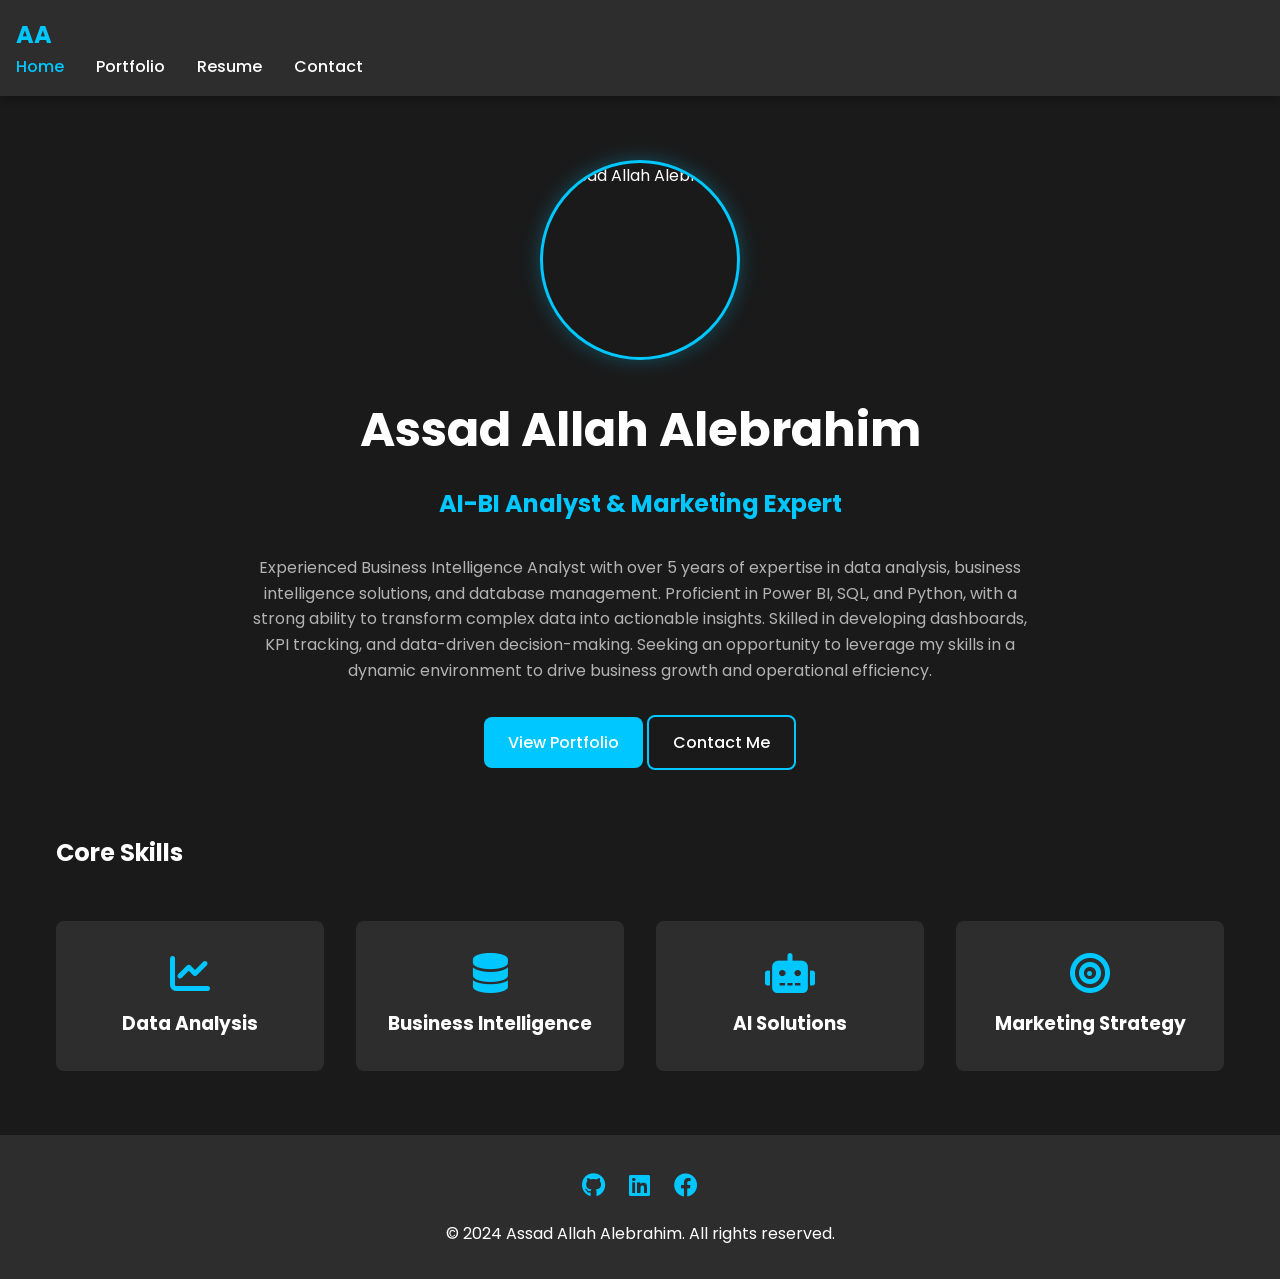
==== index.html @ 518361e7 "Add files via upload" ====
<!DOCTYPE html>
<html lang="en">
<head>
    <meta charset="UTF-8">
    <meta name="viewport" content="width=device-width, initial-scale=1.0">
    <title>Assad Allah Alebrahim - AI-BI Analyst & Marketing Expert</title>
    <link rel="stylesheet" href="css/style.css">
    <link rel="stylesheet" href="https://cdnjs.cloudflare.com/ajax/libs/font-awesome/6.0.0/css/all.min.css">
    <link rel="preconnect" href="https://fonts.googleapis.com">
    <link rel="preconnect" href="https://fonts.gstatic.com" crossorigin>
    <link href="https://fonts.googleapis.com/css2?family=Poppins:wght@300;400;500;600;700&display=swap" rel="stylesheet">
</head>
<body>
    <nav class="navbar">
        <div class="nav-brand">AA</div>
        <div class="nav-toggle">
            <span></span>
            <span></span>
            <span></span>
        </div>
        <ul class="nav-menu">
            <li><a href="index.html" class="active">Home</a></li>
            <li><a href="portfolio.html">Portfolio</a></li>
            <li><a href="resume.html">Resume</a></li>
            <li><a href="contact.html">Contact</a></li>
        </ul>
    </nav>

    <main class="home-container">
        <section class="hero">
            <div class="hero-content">
                <div class="profile-image">
                    <img src="images/profile.jpg" alt="Assad Allah Alebrahim" class="profile-photo">
                </div>
                <h1 class="name">Assad Allah Alebrahim</h1>
                <h2 class="title">AI-BI Analyst & Marketing Expert</h2>
                <div class="bio">
                    <p>Experienced Business Intelligence Analyst with over 5 years of expertise in data analysis, business intelligence solutions, and database management. Proficient in Power BI, SQL, and Python, with a strong ability to transform complex data into actionable insights. Skilled in developing dashboards, KPI tracking, and data-driven decision-making. Seeking an opportunity to leverage my skills in a dynamic environment to drive business growth and operational efficiency.</p>
                </div>
                <div class="cta-buttons">
                    <a href="portfolio.html" class="btn primary">View Portfolio</a>
                    <a href="contact.html" class="btn secondary">Contact Me</a>
                </div>
            </div>
        </section>

        <section class="skills">
            <h2>Core Skills</h2>
            <div class="skills-grid">
                <div class="skill-card">
                    <i class="fas fa-chart-line"></i>
                    <h3>Data Analysis</h3>
                </div>
                <div class="skill-card">
                    <i class="fas fa-database"></i>
                    <h3>Business Intelligence</h3>
                </div>
                <div class="skill-card">
                    <i class="fas fa-robot"></i>
                    <h3>AI Solutions</h3>
                </div>
                <div class="skill-card">
                    <i class="fas fa-bullseye"></i>
                    <h3>Marketing Strategy</h3>
                </div>
            </div>
        </section>
    </main>

    <footer>
        <div class="social-links">
            <a href="https://github.com/assadAllah630" target="_blank"><i class="fab fa-github"></i></a>
            <a href="https://www.linkedin.com/in/assad-allah-alebrahim-6264361b5" target="_blank"><i class="fab fa-linkedin"></i></a>
            <a href="https://www.facebook.com/AssadAllahAlebrahim/" target="_blank"><i class="fab fa-facebook"></i></a>
        </div>
        <p>&copy; 2024 Assad Allah Alebrahim. All rights reserved.</p>
    </footer>

    <script src="js/main.js"></script>
</body>
</html>
---- css/style.css ----
/* Variables */
:root {
    --bg-primary: #1a1a1a;
    --bg-secondary: #2d2d2d;
    --text-primary: #ffffff;
    --text-secondary: #b3b3b3;
    --accent-color: #00c7ff;
    --accent-hover: #33d1ff;
    --danger-color: #ff4444;
    --success-color: #00c851;
    --transition: all 0.3s ease;
    --container-width: 1200px;
    --border-radius: 8px;
}

/* Reset and Base Styles */
* {
    margin: 0;
    padding: 0;
    box-sizing: border-box;
}

html {
    scroll-behavior: smooth;
}

body {
    font-family: 'Poppins', sans-serif;
    background-color: var(--bg-primary);
    color: var(--text-primary);
    line-height: 1.6;
}

a {
    color: var(--accent-color);
    text-decoration: none;
    transition: var(--transition);
}

a:hover {
    color: var(--accent-hover);
}

/* Navigation */
.navbar {
    background-color: var(--bg-secondary);
    padding: 1rem;
    position: fixed;
    width: 100%;
    top: 0;
    z-index: 1000;
    box-shadow: 0 2px 10px rgba(0, 0, 0, 0.3);
}

.nav-brand {
    font-size: 1.5rem;
    font-weight: 700;
    color: var(--accent-color);
}

.nav-toggle {
    display: none;
    flex-direction: column;
    cursor: pointer;
}

.nav-toggle span {
    width: 25px;
    height: 3px;
    background-color: var(--text-primary);
    margin: 2px 0;
    transition: var(--transition);
}

.nav-menu {
    display: flex;
    list-style: none;
    gap: 2rem;
}

.nav-menu a {
    color: var(--text-primary);
    font-weight: 500;
}

.nav-menu a.active {
    color: var(--accent-color);
}

/* Main Container Styles */
main {
    max-width: var(--container-width);
    margin: 6rem auto 2rem;
    padding: 0 1rem;
}

/* Hero Section */
.hero {
    text-align: center;
    padding: 4rem 0;
}

.profile-image {
    width: 200px;
    height: 200px;
    margin: 0 auto 2rem;
    border-radius: 50%;
    overflow: hidden;
    border: 3px solid var(--accent-color);
    box-shadow: 0 0 20px rgba(0, 199, 255, 0.3);
}

.profile-photo {
    width: 100%;
    height: 100%;
    object-fit: cover;
    transition: var(--transition);
}

.profile-image:hover .profile-photo {
    transform: scale(1.05);
}

.hero h1 {
    font-size: 3rem;
    margin-bottom: 1rem;
}

.hero h2 {
    color: var(--accent-color);
    font-size: 1.5rem;
    margin-bottom: 2rem;
}

.bio {
    max-width: 800px;
    margin: 0 auto 2rem;
    color: var(--text-secondary);
}

/* Buttons */
.btn {
    display: inline-block;
    padding: 0.8rem 1.5rem;
    background-color: var(--accent-color);
    color: var(--text-primary);
    border: none;
    border-radius: var(--border-radius);
    cursor: pointer;
    transition: var(--transition);
    font-weight: 500;
}

.btn:hover {
    background-color: var(--accent-hover);
    color: var(--text-primary);
}

.btn.secondary {
    background-color: transparent;
    border: 2px solid var(--accent-color);
}

.btn.secondary:hover {
    background-color: var(--accent-color);
}

/* Skills Section */
.skills-grid {
    display: grid;
    grid-template-columns: repeat(auto-fit, minmax(250px, 1fr));
    gap: 2rem;
    margin-top: 3rem;
}

.skill-card {
    background-color: var(--bg-secondary);
    padding: 2rem;
    border-radius: var(--border-radius);
    text-align: center;
    transition: var(--transition);
}

.skill-card:hover {
    transform: translateY(-5px);
}

.skill-card i {
    font-size: 2.5rem;
    color: var(--accent-color);
    margin-bottom: 1rem;
}

/* Portfolio Page */
.projects-grid {
    display: grid;
    grid-template-columns: repeat(auto-fit, minmax(300px, 1fr));
    gap: 2rem;
    margin-top: 2rem;
}

.project-card {
    background-color: var(--bg-secondary);
    border-radius: var(--border-radius);
    overflow: hidden;
    transition: var(--transition);
}

.project-card:hover {
    transform: translateY(-5px);
}

.project-image {
    width: 100%;
    height: 200px;
    overflow: hidden;
}

.project-image img {
    width: 100%;
    height: 100%;
    object-fit: cover;
}

.project-content {
    padding: 1.5rem;
}

.tech-stack {
    display: flex;
    flex-wrap: wrap;
    gap: 0.5rem;
    margin: 1rem 0;
}

.tech-stack span {
    background-color: var(--bg-primary);
    padding: 0.3rem 0.8rem;
    border-radius: 20px;
    font-size: 0.9rem;
}

/* Resume Page */
.resume-header {
    display: flex;
    justify-content: space-between;
    align-items: center;
    margin-bottom: 3rem;
}

.resume-section {
    margin-bottom: 3rem;
}

.experience-item, .education-item {
    background-color: var(--bg-secondary);
    padding: 1.5rem;
    border-radius: var(--border-radius);
    margin-bottom: 1.5rem;
}

.company, .institution {
    color: var(--accent-color);
    margin-bottom: 0.5rem;
}

.period {
    color: var(--text-secondary);
    font-size: 0.9rem;
    margin-bottom: 1rem;
}

/* Contact Page */
.contact-content {
    display: grid;
    grid-template-columns: 1fr 1fr;
    gap: 3rem;
    margin-top: 2rem;
}

.contact-info {
    display: grid;
    gap: 2rem;
}

.contact-item {
    background-color: var(--bg-secondary);
    padding: 1.5rem;
    border-radius: var(--border-radius);
    text-align: center;
}

.contact-item i {
    font-size: 2rem;
    color: var(--accent-color);
    margin-bottom: 1rem;
}

.contact-form {
    background-color: var(--bg-secondary);
    padding: 2rem;
    border-radius: var(--border-radius);
}

.form-group {
    margin-bottom: 1.5rem;
}

.form-group label {
    display: block;
    margin-bottom: 0.5rem;
}

.form-group input,
.form-group textarea {
    width: 100%;
    padding: 0.8rem;
    background-color: var(--bg-primary);
    border: 1px solid var(--text-secondary);
    border-radius: var(--border-radius);
    color: var(--text-primary);
}

.form-group input:focus,
.form-group textarea:focus {
    outline: none;
    border-color: var(--accent-color);
}

/* Footer */
footer {
    background-color: var(--bg-secondary);
    padding: 2rem 0;
    text-align: center;
    margin-top: 4rem;
}

.social-links {
    display: flex;
    justify-content: center;
    gap: 1.5rem;
    margin-bottom: 1rem;
}

.social-links a {
    font-size: 1.5rem;
}

/* Responsive Design */
@media (max-width: 768px) {
    .nav-toggle {
        display: flex;
    }

    .nav-menu {
        display: none;
        position: absolute;
        top: 100%;
        left: 0;
        width: 100%;
        background-color: var(--bg-secondary);
        padding: 1rem;
        flex-direction: column;
        text-align: center;
    }

    .nav-menu.active {
        display: flex;
    }

    .hero h1 {
        font-size: 2.5rem;
    }

    .contact-content {
        grid-template-columns: 1fr;
    }

    .resume-header {
        flex-direction: column;
        gap: 1rem;
        text-align: center;
    }
}

@media (max-width: 480px) {
    .hero h1 {
        font-size: 2rem;
    }

    .hero h2 {
        font-size: 1.2rem;
    }

    .projects-grid {
        grid-template-columns: 1fr;
    }
}
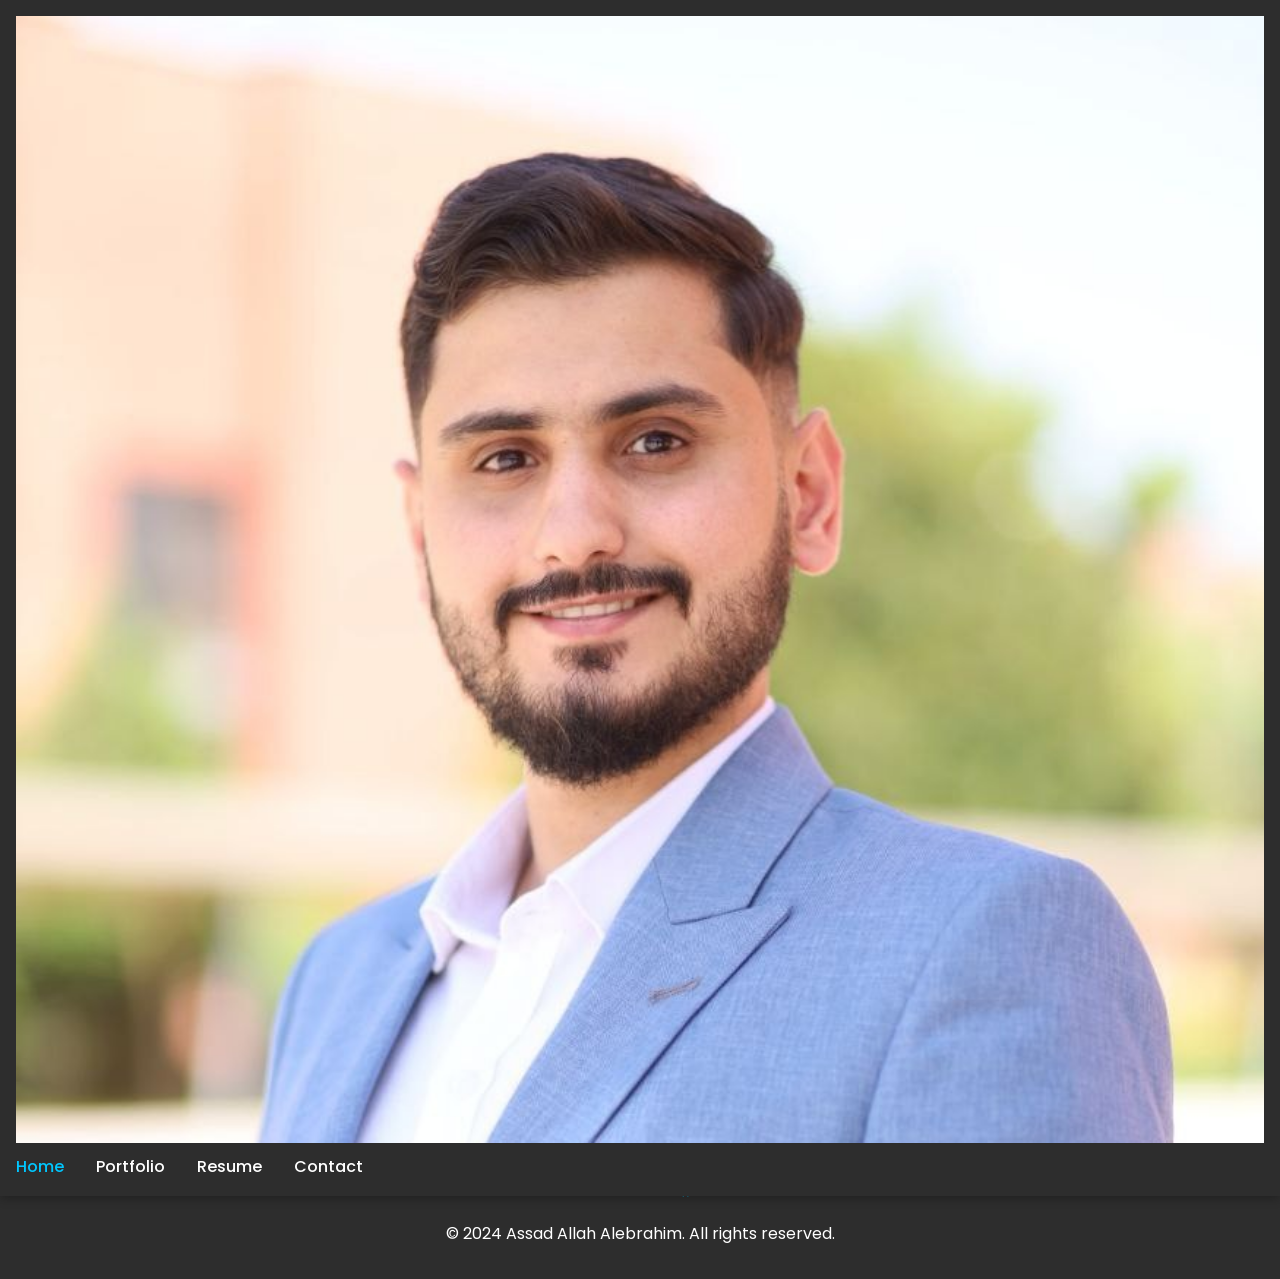
==== commit 2f8681e0: "Update index.html" ====
--- a/index.html
+++ b/index.html
@@ -12,7 +12,7 @@
 </head>
 <body>
     <nav class="navbar">
-        <div class="nav-brand">AA</div>
+        <div class="nav-brand"><img src="images/profile.jpg" alt="Assad Allah Alebrahim" class="profile-photo"></div>
         <div class="nav-toggle">
             <span></span>
             <span></span>
@@ -78,4 +78,4 @@
 
     <script src="js/main.js"></script>
 </body>
-</html> +</html> 
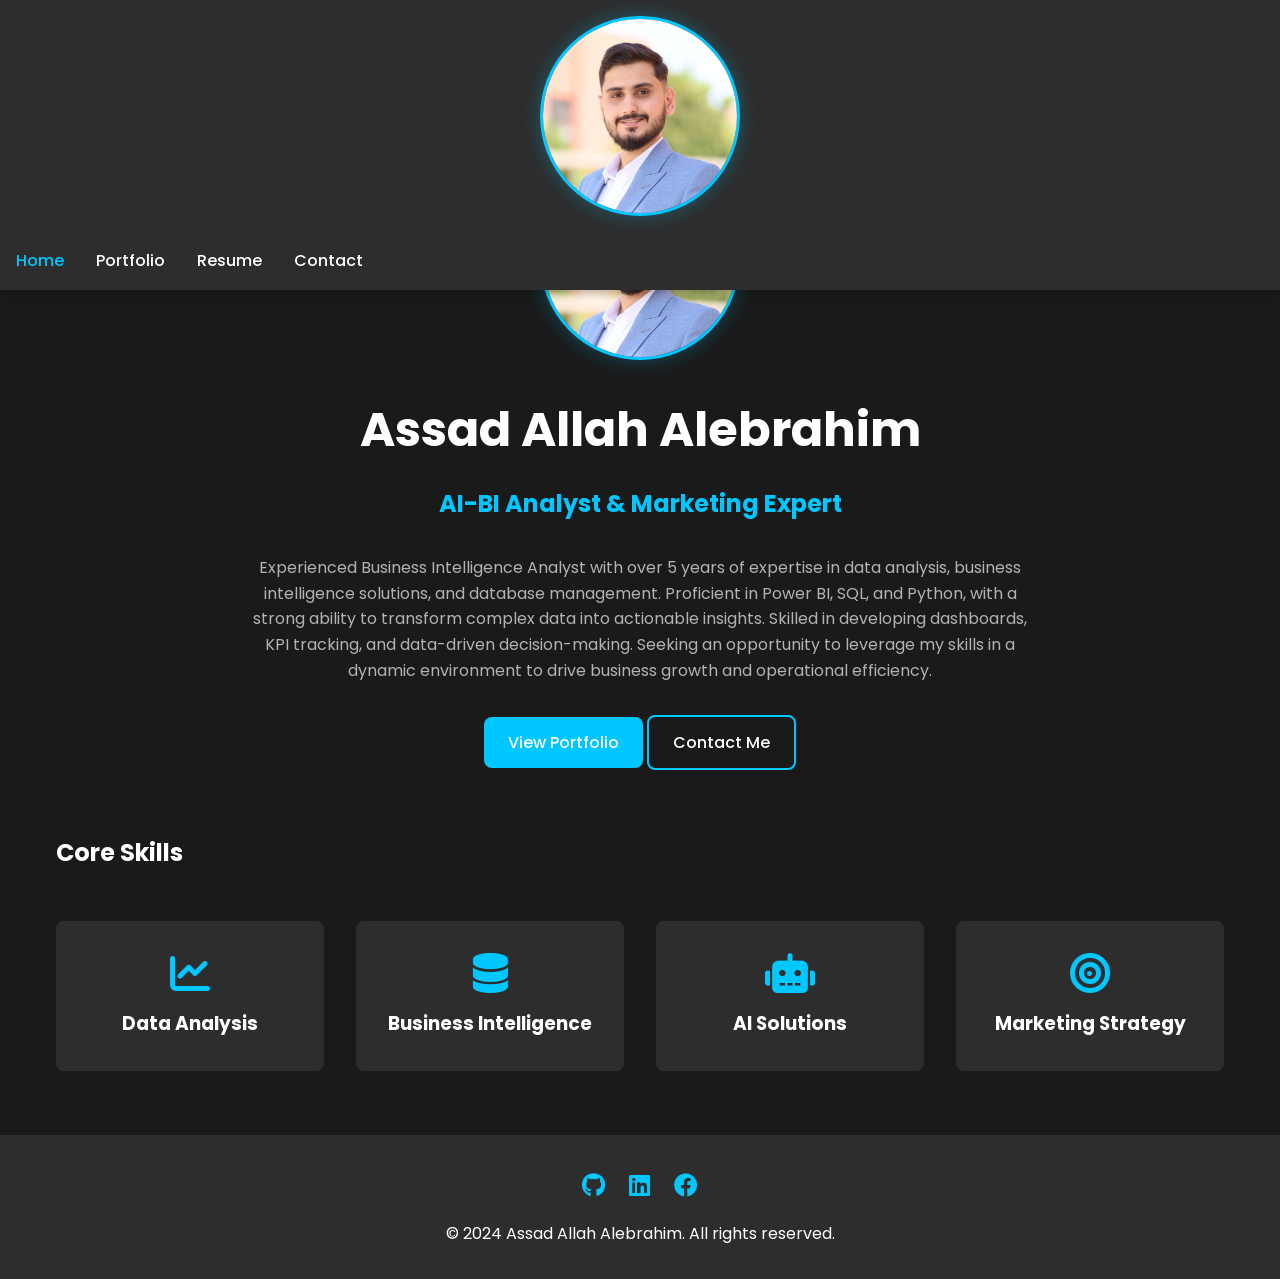
==== commit 5a88eed4: "Update index.html" ====
--- a/index.html
+++ b/index.html
@@ -12,7 +12,9 @@
 </head>
 <body>
     <nav class="navbar">
-        <div class="nav-brand"><img src="images/profile.jpg" alt="Assad Allah Alebrahim" class="profile-photo"></div>
+        <div class="profile-image">
+                    <img src="images/profile.jpg" alt="Assad Allah Alebrahim" class="profile-photo">
+                </div> <!--<div class="nav-brand"><img src="images/profile.jpg" alt="Assad Allah Alebrahim" class="profile-photo"></div> -->
         <div class="nav-toggle">
             <span></span>
             <span></span>
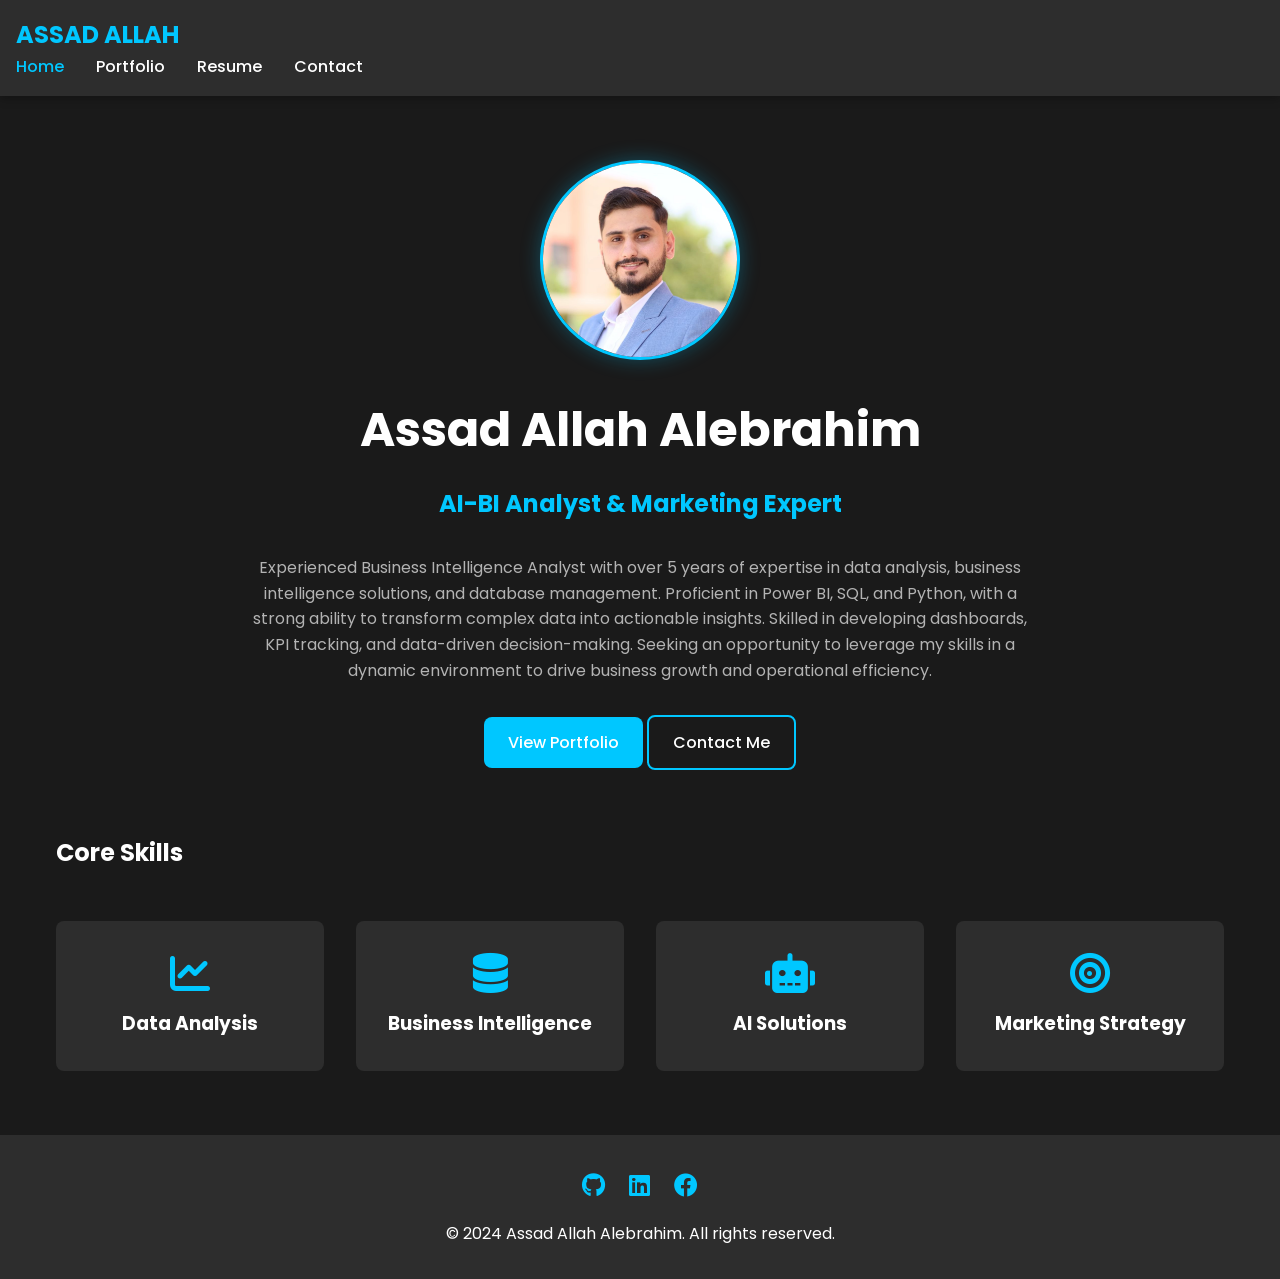
==== commit 97078e74: "Update index.html" ====
--- a/index.html
+++ b/index.html
@@ -12,9 +12,7 @@
 </head>
 <body>
     <nav class="navbar">
-        <div class="profile-image">
-                    <img src="images/profile.jpg" alt="Assad Allah Alebrahim" class="profile-photo">
-                </div> <!--<div class="nav-brand"><img src="images/profile.jpg" alt="Assad Allah Alebrahim" class="profile-photo"></div> -->
+       <div class="nav-brand">ASSAD ALLAH</div>
         <div class="nav-toggle">
             <span></span>
             <span></span>
